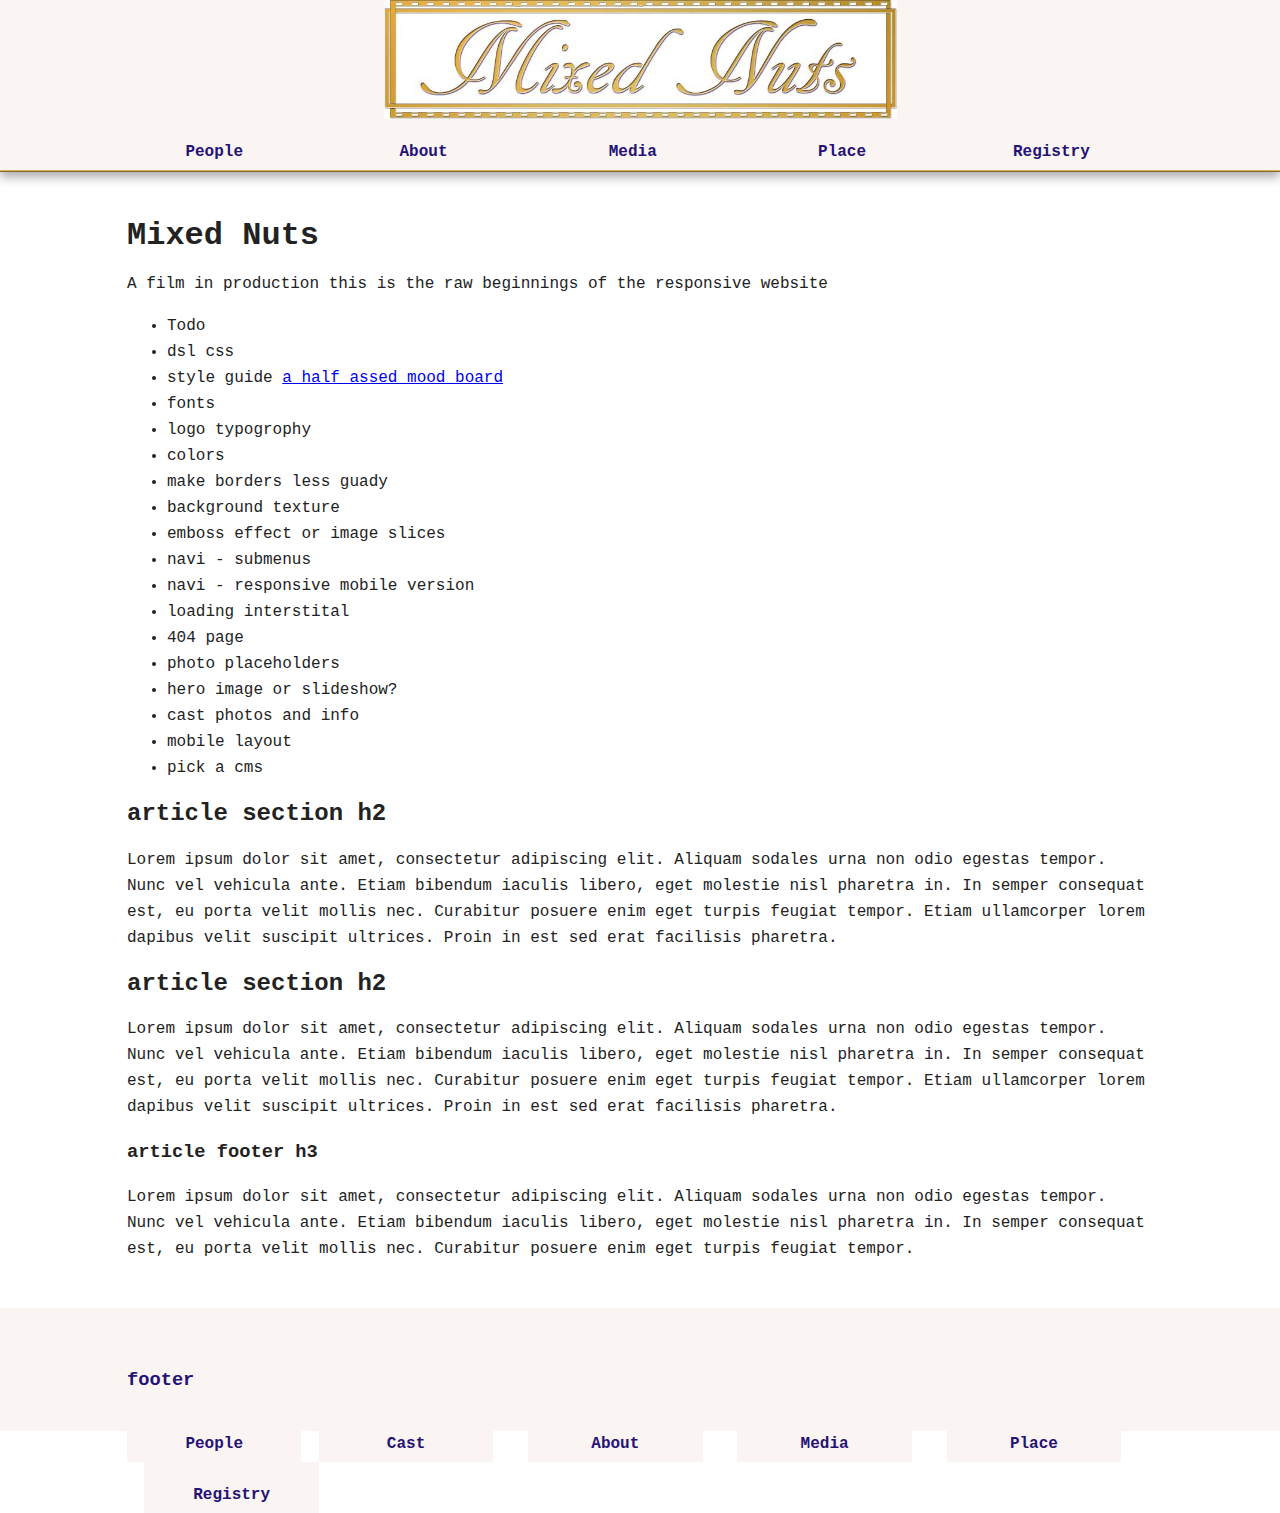
==== index.html @ ff3d3263 "init commit" ====
<!doctype html>
<!--[if lt IE 7]>      <html class="no-js lt-ie9 lt-ie8 lt-ie7" lang=""> <![endif]-->
<!--[if IE 7]>         <html class="no-js lt-ie9 lt-ie8" lang=""> <![endif]-->
<!--[if IE 8]>         <html class="no-js lt-ie9" lang=""> <![endif]-->
<!--[if gt IE 8]><!--> <html class="no-js" lang=""> <!--<![endif]-->
    <head>
        <meta charset="utf-8">
        <meta http-equiv="X-UA-Compatible" content="IE=edge,chrome=1">
        <title></title>
        <meta name="description" content="">
        <meta name="viewport" content="width=device-width, initial-scale=1">
        <link rel="apple-touch-icon" href="apple-touch-icon.png">

        <link rel="stylesheet" href="css/normalize.min.css">
        <link rel="stylesheet" href="css/main.css">

        <script src="js/vendor/modernizr-2.8.3-respond-1.4.2.min.js"></script>
    </head>
    <body>

        <div class="header-container">
            <header class="wrapper clearfix">
                <div id="logo"><a href="/"><img src="logo.jpg"/></a></div>
                <!-- <h1 class="title">h1.title</h1> -->
                <nav>
                    <ul>
                        <li><a href="#">People</a></li>
                        <li><a href="#">About</a></li>
                        <li><a href="#">Media</a></li>
                        <li><a href="#">Place</a></li>
                        <li><a href="#">Registry</a></li>
                    </ul>
                </nav>
            </header>
        </div>

        <div class="main-container">
            <div class="main wrapper clearfix">

                <article>
                    <header>
                        <h1>Mixed Nuts</h1>
                        <p>A film in production this is the raw beginnings of the responsive website</p>
                        <ul>
                            <li>Todo</li>
                            <li>dsl css</li>
                            <li>style guide <a href="2017-02-02-mockup-mixed-nuts-promotional-site-LOW-RES - Copy.png">a half assed mood board</a></li>
                            <li>fonts</li>
                            <li>logo typogrophy</li>
                            <li>colors</li>
                            <li>make borders less guady</li>
                            <li>background texture</li>
                            <li> emboss effect or image slices</li>
                            <li>navi - submenus</li>
                            <li>navi - responsive mobile version</li>
                            <li>loading interstital</li>
                            <li>404 page</li>
                            <li>photo placeholders</li>
                            <li>hero image or slideshow?</li>
                            <li>cast photos and info</li>
                            <li>mobile layout</li>
                            <li>pick a cms</li>
                        </ul>
                    </header>
                    <section>
                        <h2>article section h2</h2>
                        <p>Lorem ipsum dolor sit amet, consectetur adipiscing elit. Aliquam sodales urna non odio egestas tempor. Nunc vel vehicula ante. Etiam bibendum iaculis libero, eget molestie nisl pharetra in. In semper consequat est, eu porta velit mollis nec. Curabitur posuere enim eget turpis feugiat tempor. Etiam ullamcorper lorem dapibus velit suscipit ultrices. Proin in est sed erat facilisis pharetra.</p>
                    </section>
                    <section>
                        <h2>article section h2</h2>
                        <p>Lorem ipsum dolor sit amet, consectetur adipiscing elit. Aliquam sodales urna non odio egestas tempor. Nunc vel vehicula ante. Etiam bibendum iaculis libero, eget molestie nisl pharetra in. In semper consequat est, eu porta velit mollis nec. Curabitur posuere enim eget turpis feugiat tempor. Etiam ullamcorper lorem dapibus velit suscipit ultrices. Proin in est sed erat facilisis pharetra.</p>
                    </section>
                    <footer>
                        <h3>article footer h3</h3>
                        <p>Lorem ipsum dolor sit amet, consectetur adipiscing elit. Aliquam sodales urna non odio egestas tempor. Nunc vel vehicula ante. Etiam bibendum iaculis libero, eget molestie nisl pharetra in. In semper consequat est, eu porta velit mollis nec. Curabitur posuere enim eget turpis feugiat tempor.</p>
                    </footer>
                </article>

<!--                 <aside>
                    <h3>aside</h3>
                    <p>Lorem ipsum dolor sit amet, consectetur adipiscing elit. Aliquam sodales urna non odio egestas tempor. Nunc vel vehicula ante. Etiam bibendum iaculis libero, eget molestie nisl pharetra in. In semper consequat est, eu porta velit mollis nec. Curabitur posuere enim eget turpis feugiat tempor. Etiam ullamcorper lorem dapibus velit suscipit ultrices.</p>
                </aside> -->

            </div> <!-- #main -->
        </div> <!-- #main-container -->

        <div class="footer-container">
            <footer class="wrapper">
                <h3>footer</h3>
                <nav>
                    <ul>
                        <li><a href="#">People</a><a href="#">Cast</a></li>
                        <li><a href="#">About</a></li>
                        <li><a href="#">Media</a></li>
                        <li><a href="#">Place</a></li>
                        <li><a href="#">Registry</a></li>
                    </ul>
                </nav>
            </footer>
        </div>

        <!-- <script src="//ajax.googleapis.com/ajax/libs/jquery/1.11.2/jquery.min.js"></script> -->
        <script>window.jQuery || document.write('<script src="js/vendor/jquery-1.11.2.min.js"><\/script>')</script>

        <script src="js/main.js"></script>
    </body>
</html>
---- css/main.css ----
/*! HTML5 Boilerplate v5.0 | MIT License | http://h5bp.com/ */

/* =====branding====== */
/*colors*/
/* 
primary 
secondary -  #241276
tertiary
white - #
accent - goldish #dbaf54

links
hover
visited #9780ff

fonts
body - courier
nav - courier
headings
decorative
 */


html {
    color: #222;
    font-size: 1em;
    line-height: 1.4;
}

::-moz-selection {
    background: #b3d4fc;
    text-shadow: none;
}

::selection {
    background: #b3d4fc;
    text-shadow: none;
}

hr {
    display: block;
    height: 1px;
    border: 0;
    border-top: 1px solid #ccc;
    margin: 1em 0;
    padding: 0;
}

audio,
canvas,
iframe,
img,
svg,
video {
    vertical-align: middle;
}

fieldset {
    border: 0;
    margin: 0;
    padding: 0;
}

textarea {
    resize: vertical;
}

.browserupgrade {
    margin: 0.2em 0;
    background: #ccc;
    color: #000;
    padding: 0.2em 0;
}


/* ===== Initializr Styles ==================================================
   Author: Jonathan Verrecchia - verekia.com/initializr/responsive-template
   ========================================================================== */

body {
    font: 16px/26px Helvetica, Helvetica Neue, Arial;
}
body { font-family: courier; }
#logo { text-align: center; }
#logo img { width:50%; }
.wrapper {
    width: 90%;
    margin: 0 5%;
}

/* ===================
    ALL: Orange Theme
   =================== */

.header-container {
    border-bottom: 2px ridge #dbaf54;
}

.footer-container,
.main aside {
    border-top: 20px solid #faf4f3;
}

.header-container,
.footer-container,
.main aside {
    background: #faf4f3;
}

.title {
    color: #241276;
}

/* ==============
    MOBILE: Menu
   ============== */

nav ul {
    margin: 0;
    padding: 0;
    list-style-type: none;
}

nav a {
    display: block;
    margin-bottom: 10px;
    padding: 15px 0;

    text-align: center;
    text-decoration: none;
    font-weight: bold;

    color: #241276;
    background: #faf4f3;
}

nav a:hover,
nav a:visited {
    color: #9780ff;
}

nav a:hover {
    text-decoration: underline;
}

/* ==============
    MOBILE: Main
   ============== */

.main {
    padding: 30px 0;
}

.main article h1 {
    font-size: 2em;
}

.main aside {
    color: #241276;
    padding: 0px 5% 10px;
}

.footer-container footer {
    color: #241276;
    padding: 20px 0;
}

/* ===============
    ALL: IE Fixes
   =============== */

.ie7 .title {
    padding-top: 20px;
}

/* ==========================================================================
   Author's custom styles
   ========================================================================== */















/* ==========================================================================
   Media Queries
   ========================================================================== */

@media only screen and (min-width: 480px) {

/* ====================
    INTERMEDIATE: Menu
   ==================== */

    nav a {
        float: left;
        width: 13%;
        margin: 0 1.7%;
        padding: 20px 2% 5px 2%;
        margin-bottom: 0;
    }

    nav li:first-child a {
        margin-left: 0;
    }

    nav li:last-child a {
        margin-right: 0;
    }

/* ========================
    INTERMEDIATE: IE Fixes
   ======================== */

    nav ul li {
        display: inline;
    }

    .oldie nav a {
        margin: 0 0.7%;
    }
}

@media only screen and (min-width: 768px) {

/* ====================
    WIDE: CSS3 Effects
   ==================== */

    .header-container,
    .main aside {
        -webkit-box-shadow: 0 5px 10px #aaa;
           -moz-box-shadow: 0 5px 10px #aaa;
                box-shadow: 0 5px 10px #aaa;
    }

/* ============
    WIDE: Menu
   ============ */

    .title {
        float: left;
    }

    nav {
        text-align: center;
    }

/* ============
    WIDE: Main
   ============ */

    .main article {

    }

    .main aside {
        float: right;
        width: 28%;
    }
}

@media only screen and (min-width: 1140px) {

/* ===============
    Maximal Width
   =============== */

    .wrapper {
        width: 1026px; /* 1140px - 10% for margins */
        margin: 0 auto;
    }
}

/* ==========================================================================
   Helper classes
   ========================================================================== */

.hidden {
    display: none !important;
    visibility: hidden;
}

.visuallyhidden {
    border: 0;
    clip: rect(0 0 0 0);
    height: 1px;
    margin: -1px;
    overflow: hidden;
    padding: 0;
    position: absolute;
    width: 1px;
}

.visuallyhidden.focusable:active,
.visuallyhidden.focusable:focus {
    clip: auto;
    height: auto;
    margin: 0;
    overflow: visible;
    position: static;
    width: auto;
}

.invisible {
    visibility: hidden;
}

.clearfix:before,
.clearfix:after {
    content: " ";
    display: table;
}

.clearfix:after {
    clear: both;
}

.clearfix {
    *zoom: 1;
}

/* ==========================================================================
   Print styles
   ========================================================================== */

@media print {
    *,
    *:before,
    *:after {
        background: transparent !important;
        color: #000 !important;
        box-shadow: none !important;
        text-shadow: none !important;
    }

    a,
    a:visited {
        text-decoration: underline;
    }

    a[href]:after {
        content: " (" attr(href) ")";
    }

    abbr[title]:after {
        content: " (" attr(title) ")";
    }

    a[href^="#"]:after,
    a[href^="javascript:"]:after {
        content: "";
    }

    pre,
    blockquote {
        border: 1px solid #999;
        page-break-inside: avoid;
    }

    thead {
        display: table-header-group;
    }

    tr,
    img {
        page-break-inside: avoid;
    }

    img {
        max-width: 100% !important;
    }

    p,
    h2,
    h3 {
        orphans: 3;
        widows: 3;
    }

    h2,
    h3 {
        page-break-after: avoid;
    }
}
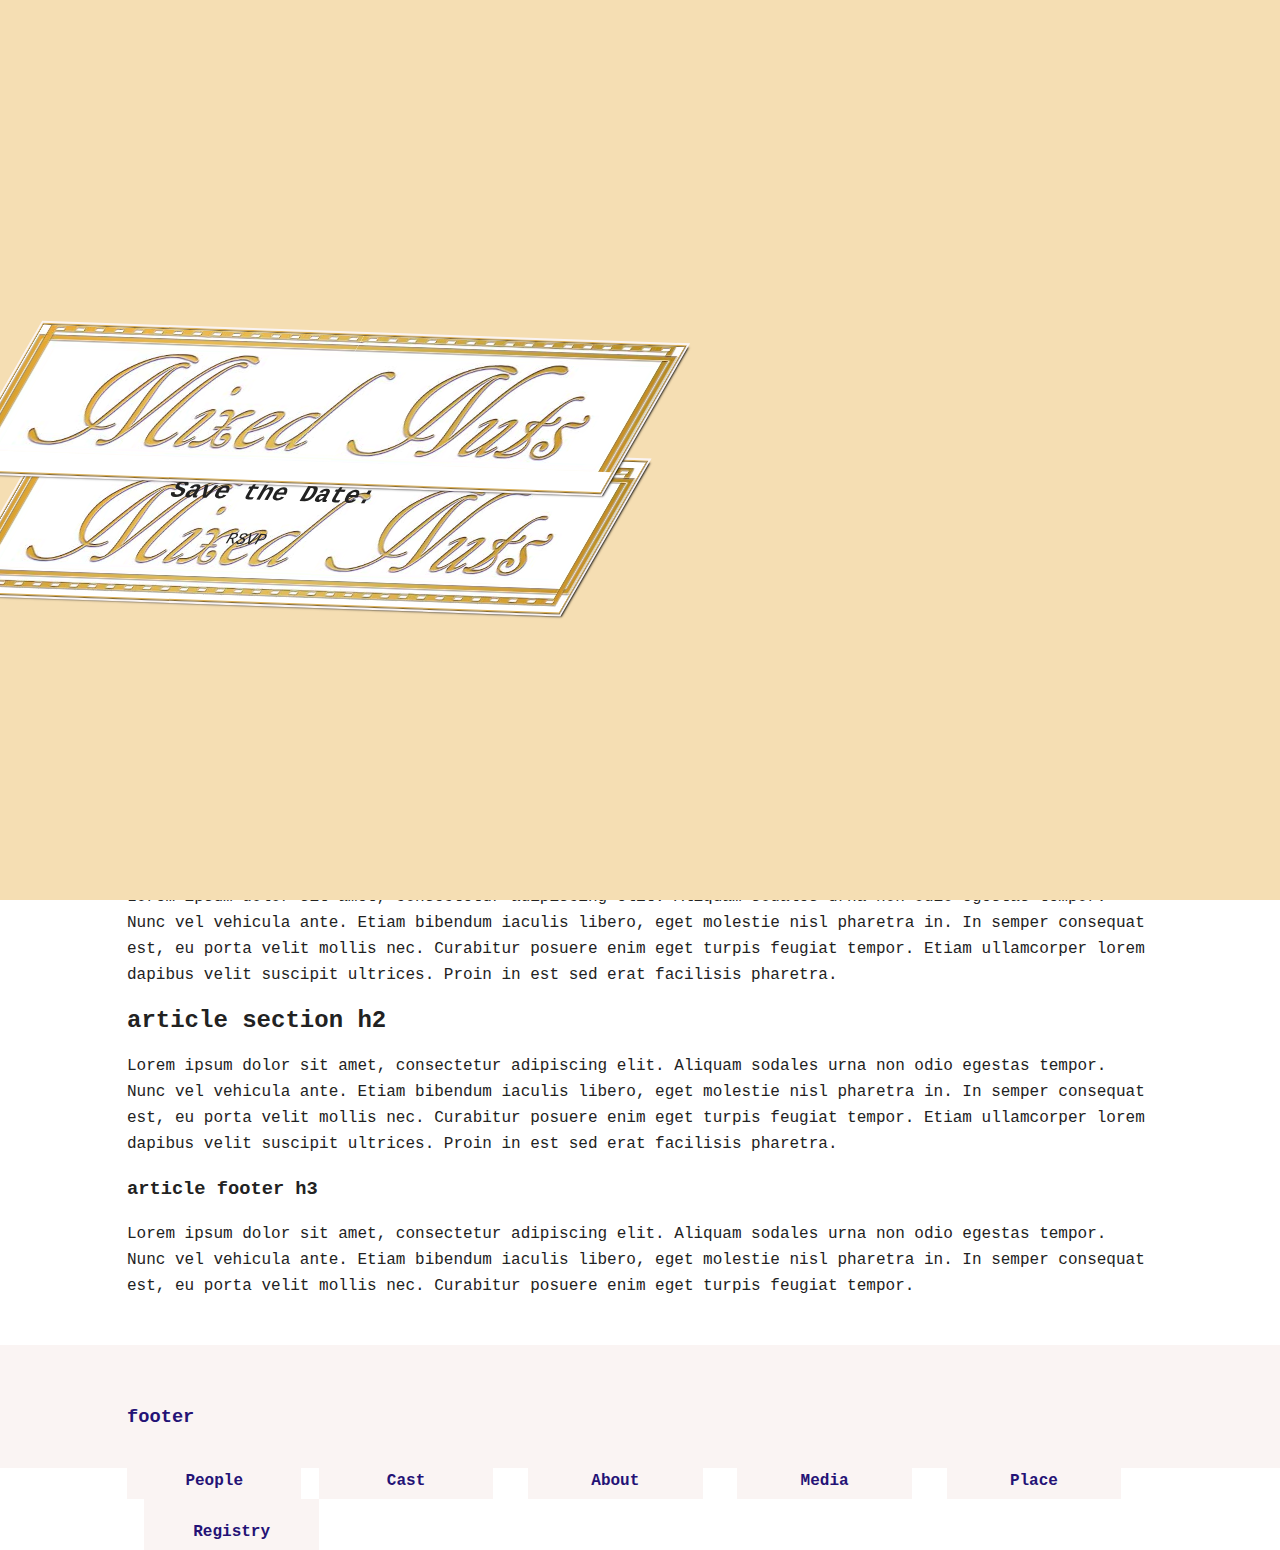
==== commit aa4da65a: "added a loading screen experiment" ====
--- a/index.html
+++ b/index.html
@@ -17,7 +17,18 @@
         <script src="js/vendor/modernizr-2.8.3-respond-1.4.2.min.js"></script>
     </head>
     <body>
-
+<div id="loading">
+               <header class="card">
+                <div class="logo"><a href="#"><img src="logo.jpg"/></a></div>
+                </header>
+                
+                <header class="split-card">
+                    <div class="split-card left"></div>
+                    <div class="split-card right"></div>
+                    <h2>Save the Date:</h2>
+                    <h3">RSVP</h3>
+                </header>
+</div>
         <div class="header-container">
             <header class="wrapper clearfix">
                 <div id="logo"><a href="/"><img src="logo.jpg"/></a></div>
--- a/css/main.css
+++ b/css/main.css
@@ -1,50 +1,136 @@
 /*! HTML5 Boilerplate v5.0 | MIT License | http://h5bp.com/ */
-
 /* =====branding====== */
 /*colors*/
-/* 
-primary 
-secondary -  #241276
-tertiary
-white - #
-accent - goldish #dbaf54
-
-links
-hover
-visited #9780ff
-
-fonts
-body - courier
-nav - courier
-headings
-decorative
- */
-
+/*golden-orange #fe9604*/
+/*purple #6900d3*/
+/*#241276*/
+/*goldish for ridged borders #dbaf54*/
+/*@see background-color #faf4f3*/
+/*#faf4f3*/
+/*black*/
+/* =====links===== */
+/*blue #241276*/
+/*light purple #9780ff*/
+/*light purple #9780ff*/
+/* text colors */
+/*#9780ff*/
+/*#6900d3*/
+/*=====fonts=====*/
+/*courier*/
+/*courier*/
+/*cursive*/
+/*cursive*/
+/* =====Images===== */
+/*../logo.jpg*/
+/*texture.png*/
+/*structure div#loading header.card div.logo>a>img*/
+#loading {
+  background: wheat;
+  z-index: 100;
+  /*TODO change to absolute after techniques to remove scrollbars are height and width are base on total page height and not just viewport*/
+  position: fixed;
+  width: 100%;
+  height: 100%;
+  text-align: center;
+  margin: 0 auto; }
+
+.split-card {
+  display: block;
+  width: 100%;
+  max-height: 145px;
+  background: center 6% no-repeat white none;
+  text-align: center;
+  position: relative;
+  margin: 0px;
+  max-width: 600px;
+  background-size: 200%;
+  background-image: url("../logo.jpg");
+  min-width: 50%;
+  min-height: 125px;
+  left: 0%; }
+
+header.split-card {
+  background-image: none;
+  border-top-width: 2px;
+  padding-top: 0px;
+  top: 20%; }
+
+.split-card .left {
+  background-position-x: 0;
+  width: 50%;
+  /* display: inline; */
+  position: fixed;
+  margin-right: 69px; }
+
+.split-card .right {
+  background-position-x: 100%;
+  width: 50%;
+  margin-left: 50%;
+  position: relative; }
+
+.card {
+  display: block;
+  width: 100%;
+  height: 145px;
+  background: center center no-repeat white url("../logo.jpg");
+  text-align: center;
+  background-size: contain;
+  position: relative;
+  top: 50%;
+  /* left: 0; */
+  margin: 0px;
+  max-width: 600px; }
+
+.card img {
+  width: 50%; }
+
+.card .logo {
+  display: none; }
+
+.logo {
+  background: center center no-repeat white url(../logo.jpg); }
+
+.card h2 {
+  position: fixed;
+  bottom: 20%;
+  left: 30%;
+  font-family: "AR Decode";
+  font-size: 51px;
+  color: #926e19; }
+
+.card h3 {
+  position: fixed;
+  bottom: 9%;
+  left: 36%;
+  font-family: "AR Decode";
+  font-size: 51px;
+  color: #926e19; }
 
 html {
-    color: #222;
-    font-size: 1em;
-    line-height: 1.4;
-}
+  color: #222;
+  font-size: 1em;
+  line-height: 1.4; }
 
 ::-moz-selection {
-    background: #b3d4fc;
-    text-shadow: none;
-}
+  background: #b3d4fc;
+  text-shadow: none; }
 
 ::selection {
-    background: #b3d4fc;
-    text-shadow: none;
-}
+  background: #b3d4fc;
+  text-shadow: none; }
+
+::selection {
+  background: #9780ff;
+  /* text-shadow: 1px 1px 1px #ffffff; */
+  /*color: #6900d3;*/ }
 
 hr {
-    display: block;
-    height: 1px;
-    border: 0;
-    border-top: 1px solid #ccc;
-    margin: 1em 0;
-    padding: 0;
-}
+  display: block;
+  height: 1px;
+  border: 0;
+  border-top: 1px solid #ccc;
+  margin: 1em 0;
+  padding: 0; }
 
 audio,
 canvas,
@@ -52,343 +138,269 @@
 img,
 svg,
 video {
-    vertical-align: middle;
-}
+  vertical-align: middle; }
 
 fieldset {
-    border: 0;
-    margin: 0;
-    padding: 0;
-}
+  border: 0;
+  margin: 0;
+  padding: 0; }
 
 textarea {
-    resize: vertical;
-}
+  resize: vertical; }
 
 .browserupgrade {
-    margin: 0.2em 0;
-    background: #ccc;
-    color: #000;
-    padding: 0.2em 0;
-}
-
+  margin: 0.2em 0;
+  background: #ccc;
+  color: #000;
+  padding: 0.2em 0; }
 
 /* ===== Initializr Styles ==================================================
    Author: Jonathan Verrecchia - verekia.com/initializr/responsive-template
    ========================================================================== */
-
 body {
-    font: 16px/26px Helvetica, Helvetica Neue, Arial;
-}
-body { font-family: courier; }
-#logo { text-align: center; }
-#logo img { width:50%; }
+  font: 16px/26px Helvetica, Helvetica Neue, Arial; }
+
+body {
+  font-family: courier; }
+
+#logo {
+  text-align: center; }
+
+#logo img {
+  width: 50%; }
+
 .wrapper {
-    width: 90%;
-    margin: 0 5%;
-}
+  width: 90%;
+  margin: 0 5%; }
+
+header {
+  border: 2px ridge #dbaf54;
+  background: #faf4f3;
+  outline: 2px solid #faf4f3;
+  box-shadow: 3px 2px 2px #000;
+  margin-top: 5px;
+  transform: skew(-30deg, 2deg);
+  padding-top: 5px; }
 
 /* ===================
-    ALL: Orange Theme
+	ALL: Orange Theme
    =================== */
-
 .header-container {
-    border-bottom: 2px ridge #dbaf54;
-}
+  box-shadow: 1px -3px 17px black; }
 
 .footer-container,
 .main aside {
-    border-top: 20px solid #faf4f3;
-}
+  border-top: 20px solid #faf4f3; }
 
 .header-container,
 .footer-container,
 .main aside {
-    background: #faf4f3;
-}
+  background: #faf4f3; }
 
 .title {
-    color: #241276;
-}
+  color: #241276; }
 
 /* ==============
-    MOBILE: Menu
+	MOBILE: Menu
    ============== */
-
 nav ul {
-    margin: 0;
-    padding: 0;
-    list-style-type: none;
-}
+  margin: 0;
+  padding: 0;
+  list-style-type: none; }
 
 nav a {
-    display: block;
-    margin-bottom: 10px;
-    padding: 15px 0;
-
-    text-align: center;
-    text-decoration: none;
-    font-weight: bold;
-
-    color: #241276;
-    background: #faf4f3;
-}
+  display: block;
+  margin-bottom: 10px;
+  padding: 15px 0;
+  text-align: center;
+  text-decoration: none;
+  font-weight: bold;
+  color: #241276;
+  background: #faf4f3; }
 
 nav a:hover,
 nav a:visited {
-    color: #9780ff;
-}
+  color: #9780ff; }
 
 nav a:hover {
-    text-decoration: underline;
-}
+  text-decoration: underline; }
 
 /* ==============
-    MOBILE: Main
+	MOBILE: Main
    ============== */
-
 .main {
-    padding: 30px 0;
-}
+  padding: 30px 0; }
 
 .main article h1 {
-    font-size: 2em;
-}
+  font-size: 2em; }
 
 .main aside {
-    color: #241276;
-    padding: 0px 5% 10px;
-}
+  color: #241276;
+  padding: 0px 5% 10px; }
 
 .footer-container footer {
-    color: #241276;
-    padding: 20px 0;
-}
+  color: #241276;
+  padding: 20px 0; }
 
 /* ===============
-    ALL: IE Fixes
+	ALL: IE Fixes
    =============== */
-
 .ie7 .title {
-    padding-top: 20px;
-}
+  padding-top: 20px; }
 
 /* ==========================================================================
    Author's custom styles
    ========================================================================== */
-
-
-
-
-
-
-
-
-
-
-
-
-
-
-
 /* ==========================================================================
    Media Queries
    ========================================================================== */
-
 @media only screen and (min-width: 480px) {
-
-/* ====================
-    INTERMEDIATE: Menu
-   ==================== */
-
-    nav a {
-        float: left;
-        width: 13%;
-        margin: 0 1.7%;
-        padding: 20px 2% 5px 2%;
-        margin-bottom: 0;
-    }
-
-    nav li:first-child a {
-        margin-left: 0;
-    }
-
-    nav li:last-child a {
-        margin-right: 0;
-    }
-
-/* ========================
-    INTERMEDIATE: IE Fixes
-   ======================== */
-
-    nav ul li {
-        display: inline;
-    }
-
-    .oldie nav a {
-        margin: 0 0.7%;
-    }
-}
-
+  /* ====================
+  	INTERMEDIATE: Menu
+     ==================== */
+  nav a {
+    float: left;
+    width: 13%;
+    margin: 0 1.7%;
+    padding: 20px 2% 5px 2%;
+    margin-bottom: 0; }
+
+  nav li:first-child a {
+    margin-left: 0; }
+
+  nav li:last-child a {
+    margin-right: 0; }
+
+  /* ========================
+  	INTERMEDIATE: IE Fixes
+     ======================== */
+  nav ul li {
+    display: inline; }
+
+  .oldie nav a {
+    margin: 0 0.7%; } }
 @media only screen and (min-width: 768px) {
-
-/* ====================
-    WIDE: CSS3 Effects
-   ==================== */
-
-    .header-container,
-    .main aside {
-        -webkit-box-shadow: 0 5px 10px #aaa;
-           -moz-box-shadow: 0 5px 10px #aaa;
-                box-shadow: 0 5px 10px #aaa;
-    }
-
-/* ============
-    WIDE: Menu
-   ============ */
-
-    .title {
-        float: left;
-    }
-
-    nav {
-        text-align: center;
-    }
-
-/* ============
-    WIDE: Main
-   ============ */
-
-    .main article {
-
-    }
-
-    .main aside {
-        float: right;
-        width: 28%;
-    }
-}
-
+  /* ====================
+  	WIDE: CSS3 Effects
+     ==================== */
+  .header-container,
+  .main aside {
+    -webkit-box-shadow: 0 5px 10px #aaa;
+    -moz-box-shadow: 0 5px 10px #aaa;
+    box-shadow: 0 5px 10px #aaa; }
+
+  /* ============
+  	WIDE: Menu
+     ============ */
+  .title {
+    float: left; }
+
+  nav {
+    text-align: center; }
+
+  /* ============
+  	WIDE: Main
+     ============ */
+  .main aside {
+    float: right;
+    width: 28%; } }
 @media only screen and (min-width: 1140px) {
-
-/* ===============
-    Maximal Width
-   =============== */
-
-    .wrapper {
-        width: 1026px; /* 1140px - 10% for margins */
-        margin: 0 auto;
-    }
-}
-
+  /* ===============
+  	Maximal Width
+     =============== */
+  .wrapper {
+    width: 1026px;
+    /* 1140px - 10% for margins */
+    margin: 0 auto; } }
 /* ==========================================================================
    Helper classes
    ========================================================================== */
-
 .hidden {
-    display: none !important;
-    visibility: hidden;
-}
+  display: none !important;
+  visibility: hidden; }
 
 .visuallyhidden {
-    border: 0;
-    clip: rect(0 0 0 0);
-    height: 1px;
-    margin: -1px;
-    overflow: hidden;
-    padding: 0;
-    position: absolute;
-    width: 1px;
-}
+  border: 0;
+  clip: rect(0 0 0 0);
+  height: 1px;
+  margin: -1px;
+  overflow: hidden;
+  padding: 0;
+  position: absolute;
+  width: 1px; }
 
 .visuallyhidden.focusable:active,
 .visuallyhidden.focusable:focus {
-    clip: auto;
-    height: auto;
-    margin: 0;
-    overflow: visible;
-    position: static;
-    width: auto;
-}
+  clip: auto;
+  height: auto;
+  margin: 0;
+  overflow: visible;
+  position: static;
+  width: auto; }
 
 .invisible {
-    visibility: hidden;
-}
+  visibility: hidden; }
 
 .clearfix:before,
 .clearfix:after {
-    content: " ";
-    display: table;
-}
+  content: " ";
+  display: table; }
 
 .clearfix:after {
-    clear: both;
-}
+  clear: both; }
 
 .clearfix {
-    *zoom: 1;
-}
+  *zoom: 1; }
 
 /* ==========================================================================
    Print styles
    ========================================================================== */
-
 @media print {
-    *,
-    *:before,
-    *:after {
-        background: transparent !important;
-        color: #000 !important;
-        box-shadow: none !important;
-        text-shadow: none !important;
-    }
-
-    a,
-    a:visited {
-        text-decoration: underline;
-    }
-
-    a[href]:after {
-        content: " (" attr(href) ")";
-    }
-
-    abbr[title]:after {
-        content: " (" attr(title) ")";
-    }
-
-    a[href^="#"]:after,
-    a[href^="javascript:"]:after {
-        content: "";
-    }
-
-    pre,
-    blockquote {
-        border: 1px solid #999;
-        page-break-inside: avoid;
-    }
-
-    thead {
-        display: table-header-group;
-    }
-
-    tr,
-    img {
-        page-break-inside: avoid;
-    }
-
-    img {
-        max-width: 100% !important;
-    }
-
-    p,
-    h2,
-    h3 {
-        orphans: 3;
-        widows: 3;
-    }
-
-    h2,
-    h3 {
-        page-break-after: avoid;
-    }
-}+  *,
+  *:before,
+  *:after {
+    background: transparent !important;
+    color: #000 !important;
+    box-shadow: none !important;
+    text-shadow: none !important; }
+
+  a,
+  a:visited {
+    text-decoration: underline; }
+
+  a[href]:after {
+    content: " (" attr(href) ")"; }
+
+  abbr[title]:after {
+    content: " (" attr(title) ")"; }
+
+  a[href^="#"]:after,
+  a[href^="javascript:"]:after {
+    content: ""; }
+
+  pre,
+  blockquote {
+    border: 1px solid #999;
+    page-break-inside: avoid; }
+
+  thead {
+    display: table-header-group; }
+
+  tr,
+  img {
+    page-break-inside: avoid; }
+
+  img {
+    max-width: 100% !important; }
+
+  p,
+  h2,
+  h3 {
+    orphans: 3;
+    widows: 3; }
+
+  h2,
+  h3 {
+    page-break-after: avoid; } }
+
+/*# sourceMappingURL=main.css.map */
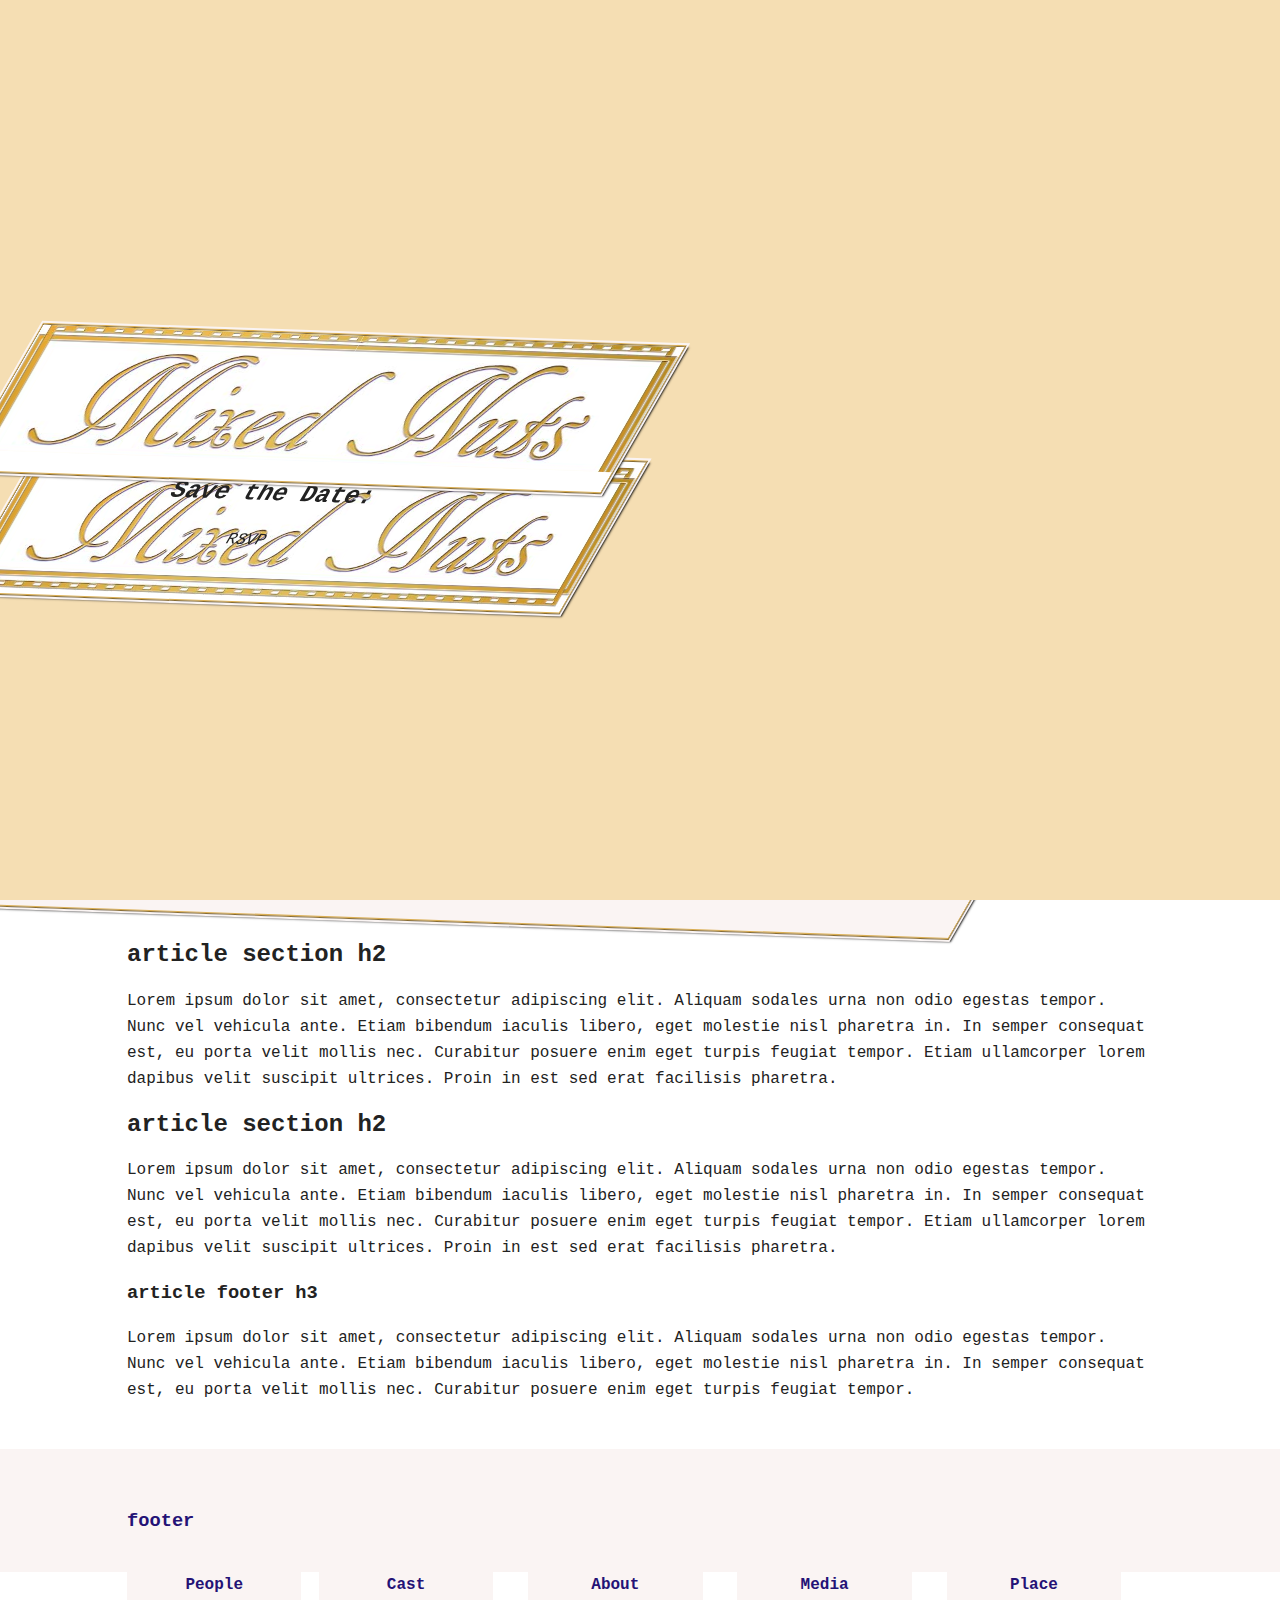
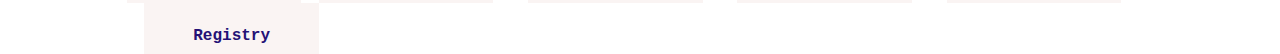
==== commit e78d34c7: "updated internal TODO" ====
--- a/index.html
+++ b/index.html
@@ -31,7 +31,7 @@
 </div>
         <div class="header-container">
             <header class="wrapper clearfix">
-                <div id="logo"><a href="/"><img src="logo.jpg"/></a></div>
+                <div id="logo"><a href="#"><img src="logo.jpg"/></a></div>
                 <!-- <h1 class="title">h1.title</h1> -->
                 <nav>
                     <ul>
@@ -54,16 +54,20 @@
                         <p>A film in production this is the raw beginnings of the responsive website</p>
                         <ul>
                             <li>Todo</li>
-                            <li>dsl css</li>
+                            <li><s>dsl css</s></li>
                             <li>style guide <a href="2017-02-02-mockup-mixed-nuts-promotional-site-LOW-RES - Copy.png">a half assed mood board</a></li>
                             <li>fonts</li>
-                            <li>logo typogrophy</li>
+                            <li>logo typography phase 1</li>
+                            <li>facebook graph tags and preview image</li>
                             <li>colors</li>
                             <li>make borders less guady</li>
                             <li>background texture</li>
+                            <li>parallax scrolling</li>
                             <li> emboss effect or image slices</li>
+                            <li>navi - logo link to relative home</li>
                             <li>navi - submenus</li>
                             <li>navi - responsive mobile version</li>
+                            <li>navi - design white fringe so gold border is not the end of an area</li>
                             <li>loading interstital</li>
                             <li>404 page</li>
                             <li>photo placeholders</li>
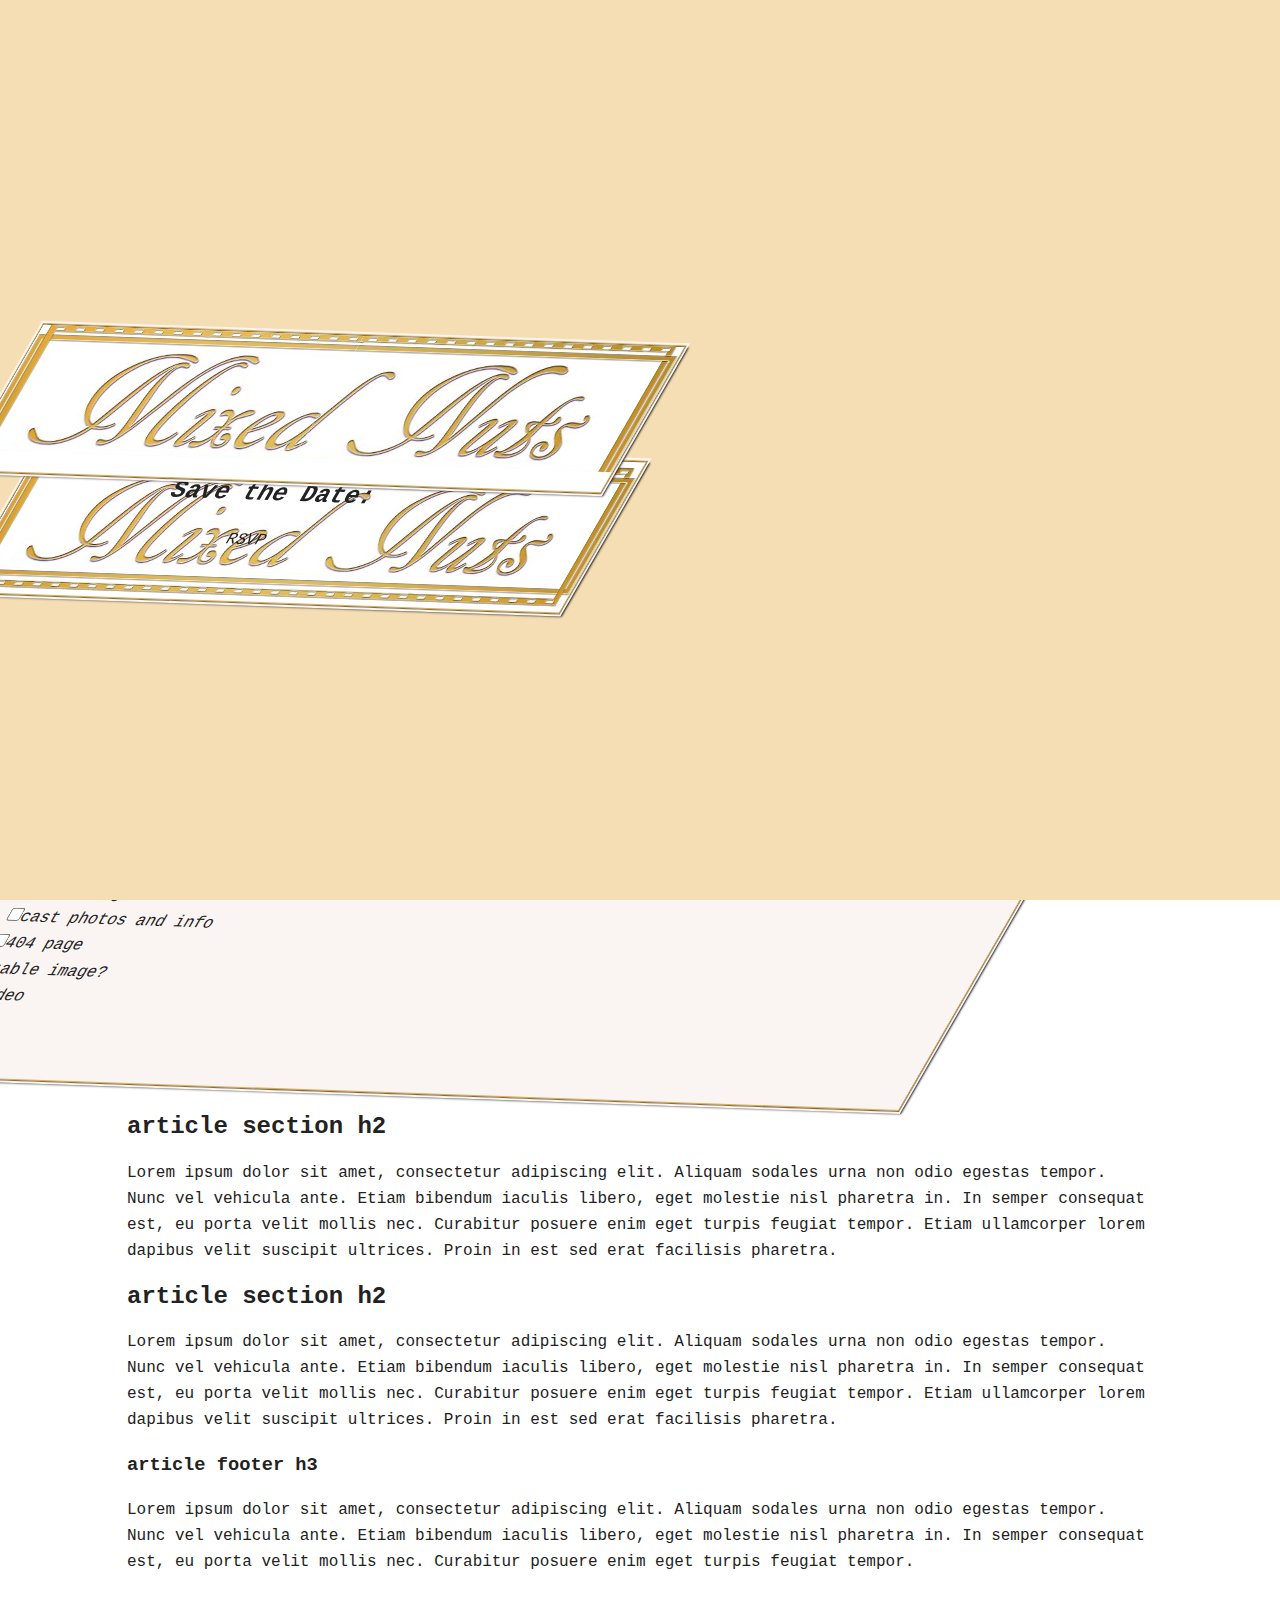
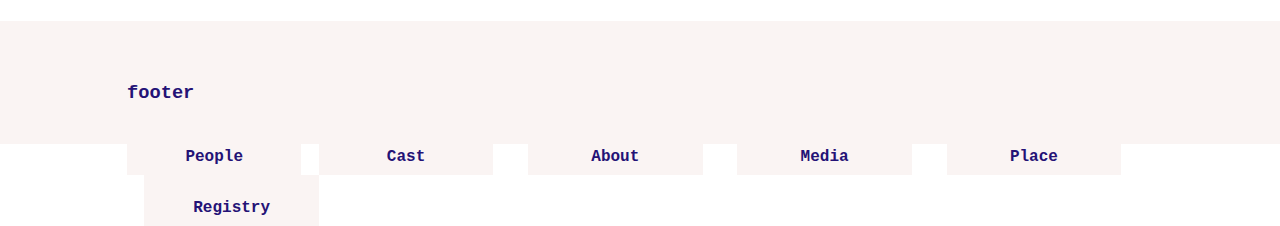
==== commit 958ac113: "added _TODO.scss to use #todo as checklist, updated TODO" ====
--- a/index.html
+++ b/index.html
@@ -52,30 +52,42 @@
                     <header>
                         <h1>Mixed Nuts</h1>
                         <p>A film in production this is the raw beginnings of the responsive website</p>
-                        <ul>
-                            <li>Todo</li>
-                            <li><s>dsl css</s></li>
-                            <li>style guide <a href="2017-02-02-mockup-mixed-nuts-promotional-site-LOW-RES - Copy.png">a half assed mood board</a></li>
-                            <li>fonts</li>
-                            <li>logo typography phase 1</li>
-                            <li>facebook graph tags and preview image</li>
-                            <li>colors</li>
-                            <li>make borders less guady</li>
-                            <li>background texture</li>
-                            <li>parallax scrolling</li>
-                            <li> emboss effect or image slices</li>
-                            <li>navi - logo link to relative home</li>
-                            <li>navi - submenus</li>
-                            <li>navi - responsive mobile version</li>
-                            <li>navi - design white fringe so gold border is not the end of an area</li>
-                            <li>loading interstital</li>
-                            <li>404 page</li>
-                            <li>photo placeholders</li>
-                            <li>hero image or slideshow?</li>
-                            <li>cast photos and info</li>
-                            <li>mobile layout</li>
-                            <li>pick a cms</li>
-                        </ul>
+                        <div id="TODO" class="paper curl"> 
+                            <ul>
+                                <li>Todo</li>
+                                <li><input type="checkbox" checked><s>dsl css</s></input></li>
+                                <li><input type="checkbox">style guide <a href="2017-02-02-mockup-mixed-nuts-promotional-site-LOW-RES - Copy.png">a half assed mood board</a></input></li>
+                                <li><input type="checkbox">colors</input></li>
+                                <li><input type="checkbox">fonts</input></li>
+                                <li><input type="checkbox">logo typography phase 1</input></li>
+                                <li><input type="checkbox">code parallax scrolling</input></li>
+                                <li><input type="checkbox">design make borders less guady</input></li>
+                                <li><input type="checkbox">design white fringe so gold border is not the end of an area</input></li>
+                                <li><input type="checkbox">design background texture</input></li>
+                                <li><input type="checkbox">design emboss effect or image slices</input></li>
+                                <li><input type="checkbox">code facebook graph tags and preview image</input></li>
+                                <li><input type="checkbox">coding mobile layout</input></li>
+                                <li><input type="checkbox" checked>navi - logo link to relative home</input></li>
+                                <li><input type="checkbox">navi - submenus</input></li>
+                                <li><input type="checkbox">navi - responsive mobile version</input></li>
+                                <li><input type="checkbox">loading interstital</input></li>
+                                <li><input type="checkbox">content photo placeholders</input></li>
+                                <li><input type="checkbox">content hero image or slideshow?</input></li>
+                                <li><input type="checkbox">pick a cms</input></li>
+                            </ul>
+                        </div>
+                        <div id="TODO" class="paper curl">
+                            <ul>
+                                <li>TODO Content</li>
+                                <li><input type="checkbox">hero image</input></li>
+                                <li><input type="checkbox">cast photos and info</input></li>
+                                <li><input type="checkbox">404 page</input></li>
+                                <li><input type="checkbox">table image?</li>
+                                <li><input type="checkbox">video</li>
+                                <li><input type="checkbox"></li>
+                                <li><input type="checkbox"></li>
+                            </ul>
+                        </div>
                     </header>
                     <section>
                         <h2>article section h2</h2>
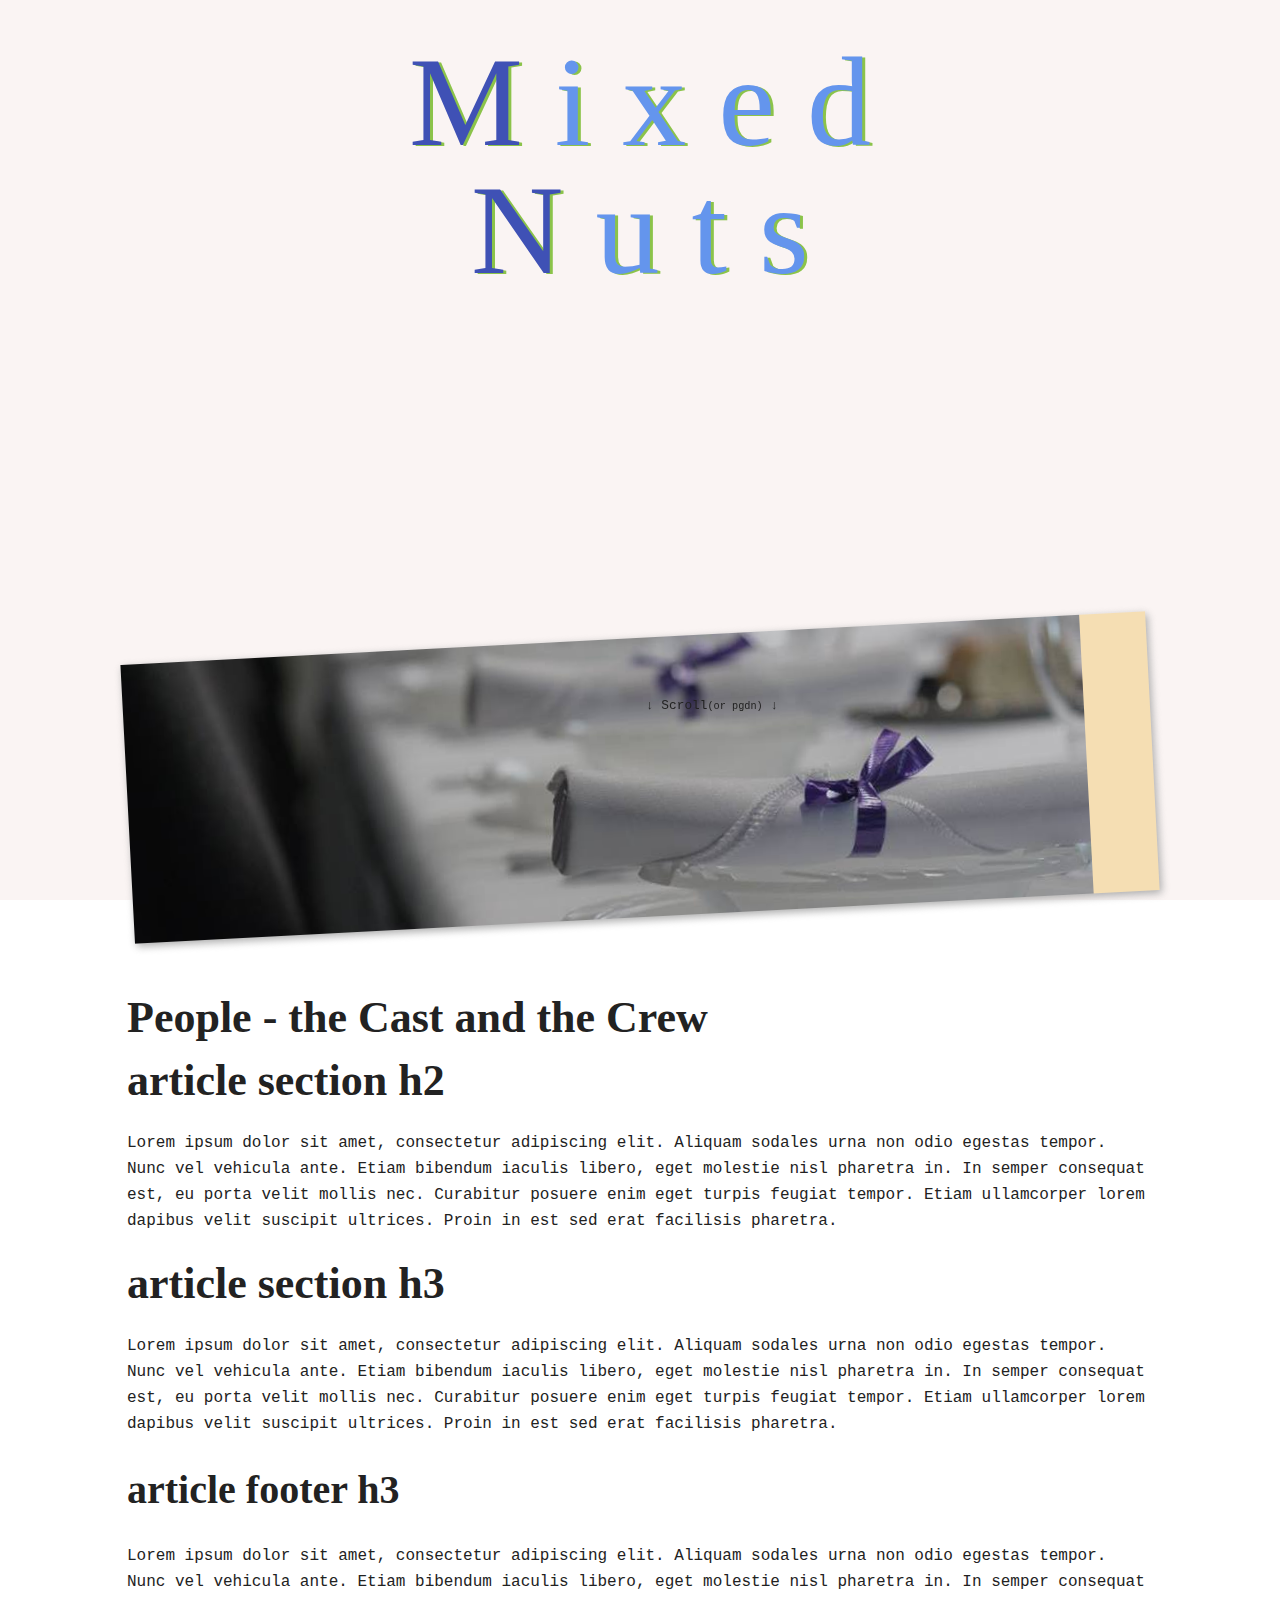
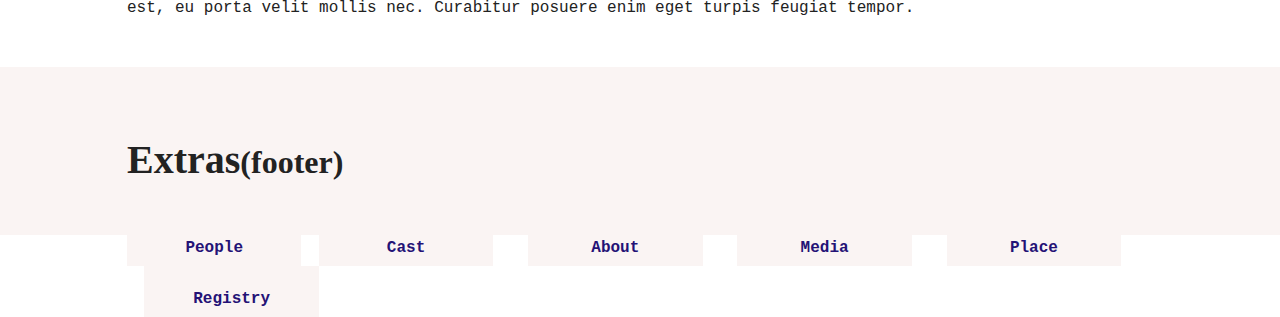
==== commit 4c664923: "Grid Based Header and Logo Text Animation" ====
--- a/index.html
+++ b/index.html
@@ -3,98 +3,181 @@
 <!--[if IE 7]>         <html class="no-js lt-ie9 lt-ie8" lang=""> <![endif]-->
 <!--[if IE 8]>         <html class="no-js lt-ie9" lang=""> <![endif]-->
 <!--[if gt IE 8]><!--> <html class="no-js" lang=""> <!--<![endif]-->
-    <head>
-        <meta charset="utf-8">
-        <meta http-equiv="X-UA-Compatible" content="IE=edge,chrome=1">
-        <title></title>
-        <meta name="description" content="">
-        <meta name="viewport" content="width=device-width, initial-scale=1">
-        <link rel="apple-touch-icon" href="apple-touch-icon.png">
-
-        <link rel="stylesheet" href="css/normalize.min.css">
-        <link rel="stylesheet" href="css/main.css">
-
-        <script src="js/vendor/modernizr-2.8.3-respond-1.4.2.min.js"></script>
-    </head>
-    <body>
-<div id="loading">
-               <header class="card">
-                <div class="logo"><a href="#"><img src="logo.jpg"/></a></div>
-                </header>
-                
-                <header class="split-card">
-                    <div class="split-card left"></div>
-                    <div class="split-card right"></div>
-                    <h2>Save the Date:</h2>
-                    <h3">RSVP</h3>
-                </header>
-</div>
-        <div class="header-container">
-            <header class="wrapper clearfix">
-                <div id="logo"><a href="#"><img src="logo.jpg"/></a></div>
-                <!-- <h1 class="title">h1.title</h1> -->
-                <nav>
-                    <ul>
-                        <li><a href="#">People</a></li>
-                        <li><a href="#">About</a></li>
-                        <li><a href="#">Media</a></li>
-                        <li><a href="#">Place</a></li>
-                        <li><a href="#">Registry</a></li>
-                    </ul>
-                </nav>
-            </header>
-        </div>
-
-        <div class="main-container">
-            <div class="main wrapper clearfix">
-
-                <article>
+<head>
+    <meta charset="utf-8">
+    <meta http-equiv="X-UA-Compatible" content="IE=edge,chrome=1">
+    <title></title>
+    <meta name="description" content="">
+    <meta name="viewport" content="width=device-width, initial-scale=1">
+    <link rel="apple-touch-icon" href="apple-touch-icon.png">
+
+    <link rel="stylesheet" href="css/normalize.min.css">
+    <link rel="stylesheet" href="css/main.css">
+    <link rel="stylesheet" href="css/header.css">
+
+    <script src="js/vendor/modernizr-2.8.3-respond-1.4.2.min.js"></script>
+</head>
+<body>
+    <div id="loading">
+        <header class="card">
+            <div class="logo"><a href="#"><img src="logo.jpg"/></a></div>
+        </header>
+
+        <header class="split-card">
+            <div class="split-card left"></div>
+            <div class="split-card right"></div>
+            <h2>Save the Date:</h2>
+            <h3>RSVP</h3>
+        </header>
+    </div>
+
+    <div id="container" class="header-container">
+        <header class="wrapper clearfix">
+            <!-- <div id="logo"><a href="#"><img src="logo.jpg"/></a></div> -->
+            <!-- <div id="logo-animated-text" class="animated jello ">
+                <p>Mixed <br/> Nuts</p>
+                <span style="color:#3F51B5;">M</span>
+                <span style="color:cornflowerblue;">i</span>
+                <span style="color:cornflowerblue;">x</span>
+                <span style="color:cornflowerblue;">e</span>
+                <span style="color:cornflowerblue;">d</span>
+                <br>
+                <span style="color:#3F51B5;">N</span>
+                <span style="color:cornflowerblue;">u</span>
+                <span style="color:cornflowerblue;">t</span>
+                <span style="color:cornflowerblue;">s</span>
+            </div> -->
+            <!-- <h1 class="title">h1.title</h1> -->
+            <nav>
+                <ul>
+                    <li>
+                        <div id="logo-animated-text" class="animated jello mixednuts">
+                            <!-- <p>Mixed <br/> Nuts</p> -->
+                            <span style="color:#3F51B5;">M</span>
+                            <span style="color:cornflowerblue;">i</span>
+                            <span style="color:cornflowerblue;">x</span>
+                            <span style="color:cornflowerblue;">e</span>
+                            <span style="color:cornflowerblue;">d</span>
+                            <br>
+                            <span style="color:#3F51B5;">N</span>
+                            <span style="color:cornflowerblue;">u</span>
+                            <span style="color:cornflowerblue;">t</span>
+                            <span style="color:cornflowerblue;">s</span>
+                            <span style="color:cornflowerblue; font-size: 0.3em;">v0.2</span>
+                        </div>
+                    </li>
+                    <li><a href="https://www.amazonriverproductions.com">About</a></li>
+                    <li><a href="#media">Media</a></li>
+                    <li><a href="#people">People</a></li>
+                    <li><a href="#place">Place</a></li>
+                    <li><a href="#">Registry</a></li>
+                </ul>
+            </nav>
+            <div id="grid-hero-image">
+                <!-- <img src="logo.jpg"/ alt="Mixed Nuts a film in production"> -->
+                <div id="logo-animated-text" class="animated jello">
+                            <!-- <p>Mixed <br/> Nuts</p> -->
+                            <span style="color:#3F51B5;">M</span>
+                            <span style="color:cornflowerblue;">i</span>
+                            <span style="color:cornflowerblue;">x</span>
+                            <span style="color:cornflowerblue;">e</span>
+                            <span style="color:cornflowerblue;">d</span>
+                            <br>
+                            <span style="color:#3F51B5;">N</span>
+                            <span style="color:cornflowerblue;">u</span>
+                            <span style="color:cornflowerblue;">t</span>
+                            <span style="color:cornflowerblue;">s</span>
+                </div>
+                <button class="trigger"><small style="text-align:center;">&darr; Scroll<small>(or pgdn)</small> &darr;</small></button>
+            </div>
+        </header>
+    </div>
+
+    <div class="main-container">
+        <div class="main wrapper clearfix">
+            <article>
                     <header>
                         <h1>Mixed Nuts</h1>
                         <p>A film in production this is the raw beginnings of the responsive website</p>
-                        <div id="TODO" class="paper curl"> 
-                            <ul>
-                                <li>Todo</li>
-                                <li><input type="checkbox" checked><s>dsl css</s></input></li>
-                                <li><input type="checkbox">style guide <a href="2017-02-02-mockup-mixed-nuts-promotional-site-LOW-RES - Copy.png">a half assed mood board</a></input></li>
-                                <li><input type="checkbox">colors</input></li>
-                                <li><input type="checkbox">fonts</input></li>
-                                <li><input type="checkbox">logo typography phase 1</input></li>
-                                <li><input type="checkbox">code parallax scrolling</input></li>
-                                <li><input type="checkbox">design make borders less guady</input></li>
-                                <li><input type="checkbox">design white fringe so gold border is not the end of an area</input></li>
-                                <li><input type="checkbox">design background texture</input></li>
-                                <li><input type="checkbox">design emboss effect or image slices</input></li>
-                                <li><input type="checkbox">code facebook graph tags and preview image</input></li>
-                                <li><input type="checkbox">coding mobile layout</input></li>
-                                <li><input type="checkbox" checked>navi - logo link to relative home</input></li>
-                                <li><input type="checkbox">navi - submenus</input></li>
-                                <li><input type="checkbox">navi - responsive mobile version</input></li>
-                                <li><input type="checkbox">loading interstital</input></li>
-                                <li><input type="checkbox">content photo placeholders</input></li>
-                                <li><input type="checkbox">content hero image or slideshow?</input></li>
-                                <li><input type="checkbox">pick a cms</input></li>
+                    </header>
+
+                <!-- for carousels/slideshows or hero images -->
+                <section id="main-imagery">
+                    <h2>Gallery Placeholder</h2>
+                    <div class="image-overlay"><img src="./img/table_cropped.jpg" alt=""></div>
+                    <div><img src="" alt=""></div>
+                    <div><img src="" alt=""></div>
+                </section>
+                <section id="people">
+                    <h2>People - the Cast and the Crew</h2>
+                </section>
+
+                <section style="display:none;">
+                    <div id="TODO" class="paper curl"> 
+                        <ul>
+                            <li>Todo</li>
+                            <li><input type="checkbox" checked><s>dsl css</s></input></li>
+                            <li><input type="checkbox">style guide <a href="2017-02-02-mockup-mixed-nuts-promotional-site-LOW-RES - Copy.png">a half assed mood board</a></input></li>
+                            <li><input type="checkbox">colors</input></li>
+                            <li><input type="checkbox">fonts</input></li>
+                            <li><input type="checkbox">logo typography phase 1</input></li>
+                            <li><input type="checkbox">logo phase 3 aspect ratios, preforations and noise(sound) patterns</input></li>
+                            <li><input type="checkbox">code parallax scrolling</input></li>
+                            <li><input type="checkbox">design horizontal rule style and or ornaments</input></li>
+                            <li><input type="checkbox">design make borders less gaudy</input></li>
+                            <li><input type="checkbox">design white fringe so gold border is not the end of an area</input></li>
+                            <li><input type="checkbox">design - box shadow 1 side <a href="https://www.google.com/search?q=css+box+shadow+1+side">https://www.google.com/search?q=css+box+shadow+1+side</a></input></li>
+                            <li><input type="checkbox">design background texture</input></li>
+                            <li><input type="checkbox">design emboss effect or image slices</input></li>
+                            <li><input type="checkbox">code facebook graph tags and preview image</input></li>
+                            <li><input type="checkbox">coding mobile layout</input></li>
+                            <li><input type="checkbox" checked>navi - logo link to relative home</input></li>
+                            <li><input type="checkbox">navi - submenus</input></li>
+                            <li><input type="checkbox">navi - responsive mobile version</input></li>
+                            <li><input type="checkbox">loading interstital</input></li>
+                            <li><input type="checkbox">content photo placeholders</input></li>
+                            <li><input type="checkbox">content hero image or slideshow?</input></li>
+                            <li><input type="checkbox">pick a cms</input></li>
+                            <li><input type="checkbox">once loaded stop showing loading/progress</input></li>
+                            <li><input type="checkbox">https://www.google.com/search?q=web+dev+javascript+ccs+infinitie+scroll+loop</input></li>
+                            <li><input type="checkbox">http://stackoverflow.com/questions/16993693/continuous-looping-page-not-infinite-scroll</input></li>
+                        </ul>
+                    </div>
+                    <div id="TODO" class="paper curl">
+                        <ul>
+                            <li>TODO Phase 2</li>
+                            <li><input type="checkbox" checked>Header Expand at finish of scroll
+                                <a href="https://tympanus.net/codrops/2013/07/16/on-scroll-header-effects/">https://tympanus.net/codrops/2013/07/16/on-scroll-header-effects/</a></li>
+                                <li><input type="checkbox" checked>Blur effect on pull quote photos and people cards</li>
+                                <li><input type="checkbox" checked>Aspect ratios of specific elements like pullquotes and people cards. search <a href="https://www.google.com/search?q=css+setting+an+aspect+ratio">css+setting+an+aspect+ratio</a>
+                                    <a href="http://stackoverflow.com/questions/1495407/maintain-the-aspect-ratio-of-a-div-with-css">http://stackoverflow.com/questions/1495407/maintain-the-aspect-ratio-of-a-div-with-css</a>
+                                    <a href="http://stackoverflow.com/questions/12121090/responsively-change-div-size-keeping-aspect-ratio">http://stackoverflow.com/questions/12121090/responsively-change-div-size-keeping-aspect-ratio</a>
+                                </li>
+                                <li><input type="checkbox" checked></li>
                             </ul>
                         </div>
                         <div id="TODO" class="paper curl">
                             <ul>
                                 <li>TODO Content</li>
+                                <li><input type="checkbox">Domain name</input></li>
                                 <li><input type="checkbox">hero image</input></li>
+                                <li><input type="checkbox">trailer</input></li>
                                 <li><input type="checkbox">cast photos and info</input></li>
                                 <li><input type="checkbox">404 page</input></li>
                                 <li><input type="checkbox">table image?</li>
                                 <li><input type="checkbox">video</li>
-                                <li><input type="checkbox"></li>
-                                <li><input type="checkbox"></li>
+                                <li><input type="checkbox">Press kit</li>
+                                <li><input type="checkbox">Contact info: email, street address(required helps with spam filters)</li>
                             </ul>
                         </div>
-                    </header>
+                    </section>
+
                     <section>
                         <h2>article section h2</h2>
                         <p>Lorem ipsum dolor sit amet, consectetur adipiscing elit. Aliquam sodales urna non odio egestas tempor. Nunc vel vehicula ante. Etiam bibendum iaculis libero, eget molestie nisl pharetra in. In semper consequat est, eu porta velit mollis nec. Curabitur posuere enim eget turpis feugiat tempor. Etiam ullamcorper lorem dapibus velit suscipit ultrices. Proin in est sed erat facilisis pharetra.</p>
                     </section>
                     <section>
-                        <h2>article section h2</h2>
+                        <h2>article section h3</h2>
                         <p>Lorem ipsum dolor sit amet, consectetur adipiscing elit. Aliquam sodales urna non odio egestas tempor. Nunc vel vehicula ante. Etiam bibendum iaculis libero, eget molestie nisl pharetra in. In semper consequat est, eu porta velit mollis nec. Curabitur posuere enim eget turpis feugiat tempor. Etiam ullamcorper lorem dapibus velit suscipit ultrices. Proin in est sed erat facilisis pharetra.</p>
                     </section>
                     <footer>
@@ -104,31 +187,33 @@
                 </article>
 
 <!--                 <aside>
-                    <h3>aside</h3>
-                    <p>Lorem ipsum dolor sit amet, consectetur adipiscing elit. Aliquam sodales urna non odio egestas tempor. Nunc vel vehicula ante. Etiam bibendum iaculis libero, eget molestie nisl pharetra in. In semper consequat est, eu porta velit mollis nec. Curabitur posuere enim eget turpis feugiat tempor. Etiam ullamcorper lorem dapibus velit suscipit ultrices.</p>
-                </aside> -->
-
-            </div> <!-- #main -->
-        </div> <!-- #main-container -->
-
-        <div class="footer-container">
-            <footer class="wrapper">
-                <h3>footer</h3>
-                <nav>
-                    <ul>
-                        <li><a href="#">People</a><a href="#">Cast</a></li>
-                        <li><a href="#">About</a></li>
-                        <li><a href="#">Media</a></li>
-                        <li><a href="#">Place</a></li>
-                        <li><a href="#">Registry</a></li>
-                    </ul>
-                </nav>
-            </footer>
-        </div>
-
-        <!-- <script src="//ajax.googleapis.com/ajax/libs/jquery/1.11.2/jquery.min.js"></script> -->
-        <script>window.jQuery || document.write('<script src="js/vendor/jquery-1.11.2.min.js"><\/script>')</script>
-
-        <script src="js/main.js"></script>
-    </body>
+<h3>aside</h3>
+<p>Lorem ipsum dolor sit amet, consectetur adipiscing elit. Aliquam sodales urna non odio egestas tempor. Nunc vel vehicula ante. Etiam bibendum iaculis libero, eget molestie nisl pharetra in. In semper consequat est, eu porta velit mollis nec. Curabitur posuere enim eget turpis feugiat tempor. Etiam ullamcorper lorem dapibus velit suscipit ultrices.</p>
+</aside> -->
+
+</div> <!-- #main -->
+</div> <!-- #main-container -->
+
+<div class="footer-container">
+    <footer class="wrapper">
+        <h3>Extras<small>(footer)</small></h3>
+        <nav>
+            <ul>
+                <li><a href="#">People</a><a href="#">Cast</a></li>
+                <li><a href="#">About</a></li>
+                <li><a href="#">Media</a></li>
+                <li><a href="#">Place</a></li>
+                <li><a href="#">Registry</a></li>
+            </ul>
+        </nav>
+        <!-- <h6>Website By <a href="/unicorn.html">Paul Newton</a></h6> -->
+    </footer>
+</div>
+
+<!-- <script src="//ajax.googleapis.com/ajax/libs/jquery/1.11.2/jquery.min.js"></script> -->
+<script>window.jQuery || document.write('<script src="js/vendor/jquery-1.11.2.min.js"><\/script>')</script>
+
+<script src="js/main.js"></script>
+<!-- <script src="js/main.min.js"></script> -->
+</body>
 </html>
--- a/css/main.css
+++ b/css/main.css
@@ -1,4 +1,110 @@
 /*! HTML5 Boilerplate v5.0 | MIT License | http://h5bp.com/ */
+ /* a SASS lang partial
+
+	for your TODO list make an html of similar too:
+	 #TODO>element>input[type=checkbox]{textContent}
+	in your SASS CSS use:
+		@import 'partials/_TODO';
+
+*/
+/*#TODO { background-color: green;}*/
+@import url(animate.css);
+#TODO {
+  position: fixed;
+  bottom: 0;
+  right: 0;
+  width: 30%;
+  transform: scale(50% 50%); }
+
+#TODO ul, #TODO ol {
+  display: none; }
+
+#TODO:hover ul, #TODO:hover ol {
+  display: none; }
+
+#TODO ul, #TODO ol {
+  list-style: none; }
+
+#TODO ul li, #TODO ol li {
+  width: auto; }
+
+.paper {
+  font: normal 12px/1.5 "Lucida Grande", arial, sans-serif;
+  width: 90%;
+  margin: 0 auto 10px;
+  padding: 1%;
+  /*padding: 6px 5px 4px 42px;*/
+  position: relative;
+  color: #444;
+  line-height: 20px;
+  border: 1px solid #d2d2d2;
+  background: #fff;
+  background: -webkit-gradient(linear, 0 0, 0 100%, from(#d9eaf3), color-stop(4%, #fff)) 0 4px;
+  background: -webkit-linear-gradient(top, #d9eaf3 0%, #fff 8%) 0 4px;
+  background: -moz-linear-gradient(top, #d9eaf3 0%, #fff 8%) 0 4px;
+  background: -ms-linear-gradient(top, #d9eaf3 0%, #fff 8%) 0 4px;
+  background: -o-linear-gradient(top, #d9eaf3 0%, #fff 8%) 0 4px;
+  background: linear-gradient(top, #d9eaf3 0%, #fff 8%) 0 4px;
+  -webkit-background-size: 100% 20px;
+  -moz-background-size: 100% 20px;
+  -ms-background-size: 100% 20px;
+  -o-background-size: 100% 20px;
+  background-size: 100% 20px;
+  -webkit-border-radius: 3px;
+  -moz-border-radius: 3px;
+  border-radius: 3px;
+  -webkit-box-shadow: 0 1px 2px rgba(0, 0, 0, 0.07);
+  -moz-box-shadow: 0 1px 2px rgba(0, 0, 0, 0.07);
+  box-shadow: 0 1px 2px rgba(0, 0, 0, 0.07); }
+
+.paper::before {
+  content: '';
+  position: absolute;
+  width: 4px;
+  top: 0;
+  left: 30px;
+  bottom: 0;
+  border: 1px solid;
+  border-color: transparent #efe4e4; }
+
+.curl {
+  background-color: #fff;
+  -webkit-box-shadow: 0 0 4px rgba(0, 0, 0, 0.2), inset 0 0 50px rgba(0, 0, 0, 0.1);
+  -moz-box-shadow: 0 0 4px rgba(0, 0, 0, 0.2), inset 0 0 50px rgba(0, 0, 0, 0.1);
+  box-shadow: 0 0 5px rgba(0, 0, 0, 0.2), inset 0 0 50px rgba(0, 0, 0, 0.1); }
+
+.curl:before, .curl:after {
+  position: absolute;
+  width: 30%;
+  height: 10px;
+  content: ' ';
+  left: 12px;
+  bottom: 12px;
+  background: transparent;
+  -webkit-transform: skew(-5deg) rotate(-5deg);
+  -moz-transform: skew(-5deg) rotate(-5deg);
+  -ms-transform: skew(-5deg) rotate(-5deg);
+  -o-transform: skew(-5deg) rotate(-5deg);
+  transform: skew(-5deg) rotate(-5deg);
+  -webkit-box-shadow: 0 6px 12px rgba(0, 0, 0, 0.3);
+  -moz-box-shadow: 0 6px 12px rgba(0, 0, 0, 0.3);
+  box-shadow: 4px 9px 12px rgba(0, 0, 0, 0.89);
+  z-index: -1; }
+
+.curl:before {
+  /*bottom:0; */
+  /*to override .paper::before top:0 style*/
+  top: initial; }
+
+.curl:after {
+  left: auto;
+  right: 12px;
+  -webkit-transform: skew(5deg) rotate(5deg);
+  -moz-transform: skew(5deg) rotate(5deg);
+  -ms-transform: skew(5deg) rotate(5deg);
+  -o-transform: skew(5deg) rotate(5deg);
+  transform: skew(5deg) rotate(5deg); }
+
 /* =====branding====== */
 /*colors*/
 /*golden-orange #fe9604*/
@@ -16,96 +122,170 @@
 /*#9780ff*/
 /*#6900d3*/
 /*=====fonts=====*/
-/*courier*/
-/*courier*/
-/*cursive*/
-/*cursive*/
+/* http://code.stephenmorley.org/html-and-css/the-myth-of-web-safe-fonts/
+	wide sans-serif stack: 
+	font-family:Verdana,Geneva,sans-serif;
+	narrow sans-serif stack: font-family:Helvetica,Arial,sans-serif;
+	wide serif stack: font-family:Georgia,Utopia,Charter,serif;
+	narrow serif stack: font-family:'Times New Roman',Times,serif;
+	monospace stack: font-family:'Courier New',Courier,monospace;
+
+ */
+/* TODO font pairing Stalemate (#580404 or #fea50b ) & Lato ??? */
+/*Courier New, Courier, monospace*/
+/*Courier New, Courier, monospace*/
+/*AR Christy, Impact, fantasy*/
+/*AR Decode, Impact, fantasy, cursive*/
+/*AR Decode, cursive*/
+body {
+  /*		color: $text-color;
+  		font-size: $base-font-size;
+  		font-family: $base-font-family;
+  		font-weight: $base-font-weight;*/
+  line-height: 1.6; }
+
+body {
+  font: 16px/26px Helvetica, Helvetica Neue, Arial; }
+
+body {
+  font-family: "Courier New", Courier, monospace; }
+
+.main article h1 {
+  font-size: 2em; }
+
+h1, h2, h3, h4, h5, h6 {
+  font-family: "AR Decode", Impact, fantasy, cursive; }
+
+h1 {
+  font-size: 3em; }
+
+h2 {
+  font-size: 2.75em; }
+
+h3 {
+  font-size: 2.5em; }
+
+h4 {
+  font-size: 2.25em; }
+
+h5 {
+  font-size: 2em; }
+
+h6 {
+  font-size: 1.75em; }
+
+/* Web Safe
+The only "100%"[emphasis mine] safe way to declare fonts is to use generics as fall backs.
+The generics are:
+'serif' (e.g. Times)
+'sans-serif' (e.g. Helvetica)
+'cursive' (e.g. Zapf-Chancery)
+'fantasy' (e.g. Western) (wtf?)
+'monospace' (e.g. Courier)
+From the W3C: 
+	"All five generic font families are defined to exist in all CSS implementations (they need not necessarily map to five distinct actual fonts). User agents should provide reasonable default choices for the generic font families, which express the characteristics of each family as well as possible within the limits allowed by the underlying technology. 
+		Fonts such as Arial and Verdana which many web designers take for granted may not be present on Linux browsers (even firefox on centOS from experience). Apple has most of the Microsoft fonts but there are some which are absent."
+
+@see http://kv5r.com/web-dev/the-new-font-family/
+@see paulirish.com/lovesyou/web-safe-fonts-cheat-sheet-v1.pdf
+
+*/
+/* Monospaced fonts
+pre, code, kbd, samp, tt{font-family:monospace,monospace; font-size:1em; } http://code.stephenmorley.org/html-and-css/fixing-browsers-broken-monospace-font-handling/
+ */
+/*
+ The keyword value normal maps to the numeric value 400 and the value bold maps to numeric value 700.
+font-weight:lighter;
+font-weight:normal;
+font-weight:bold;
+font-weight:bolder;
+
+100 Extra Light or Ultra Light
+200 Light or Thin
+300 Book or Demi
+400 Normal or Regular
+500 Medium
+600 Semibold, Demibold
+700 Bold
+800 Black, Extra Bold or Heavy
+900 Extra Black, Fat, Poster or Ultra Black
+Common fonts like Arial, Helvetica, Georgia, etc. do not have weights other than 400 and 700.
+@see https://thebittheories.com/my-font-has-gained-a-lot-of-weight-522e8bb473b7
+ */
+/*
+Curly Quotes! Use character entities so your quotation marks are curly: &ldquo; (left) &rdquo; (right)
+*/
+/*
+	Further reading
+	http://stackoverflow.com/questions/1003176/what-are-good-web-development-fonts
+	http://www.webdesigndev.com/16-gorgeous-web-safe-fonts-to-use-with-css/
+	https://www.godaddy.com/garage/smallbusiness/launch/cheat-sheet-mobile-email-design/
+*/
 /* =====Images===== */
 /*../logo.jpg*/
 /*texture.png*/
+/* =====Ornaments===== */
+/* ===== Accents ===== */
+/*@include gilded;*/
 /*structure div#loading header.card div.logo>a>img*/
 #loading {
-  background: wheat;
+  position: fixed;
+  display: none;
   z-index: 100;
   /*TODO change to absolute after techniques to remove scrollbars are height and width are base on total page height and not just viewport*/
-  position: fixed;
   width: 100%;
   height: 100%;
-  text-align: center;
-  margin: 0 auto; }
-
-.split-card {
-  display: block;
-  width: 100%;
-  max-height: 145px;
-  background: center 6% no-repeat white none;
-  text-align: center;
-  position: relative;
-  margin: 0px;
-  max-width: 600px;
-  background-size: 200%;
-  background-image: url("../logo.jpg");
-  min-width: 50%;
-  min-height: 125px;
-  left: 0%; }
-
-header.split-card {
-  background-image: none;
-  border-top-width: 2px;
-  padding-top: 0px;
-  top: 20%; }
-
-.split-card .left {
-  background-position-x: 0;
-  width: 50%;
-  /* display: inline; */
-  position: fixed;
-  margin-right: 69px; }
-
-.split-card .right {
-  background-position-x: 100%;
-  width: 50%;
-  margin-left: 50%;
-  position: relative; }
+  margin: 0 auto;
+  background: wheat;
+  text-align: center; }
 
 .card {
-  display: block;
-  width: 100%;
-  height: 145px;
-  background: center center no-repeat white url("../logo.jpg");
-  text-align: center;
-  background-size: contain;
+  border: 2px ridge #dbaf54;
+  /*@include gilded;*/
   position: relative;
   top: 50%;
   /* left: 0; */
+  display: block;
+  width: 100%;
+  width: 60vw;
+  max-width: 600px;
+  /*height: 145px;*/
+  height: 40vw;
   margin: 0px;
-  max-width: 600px; }
-
-.card img {
-  width: 50%; }
-
-.card .logo {
-  display: none; }
-
-.logo {
-  background: center center no-repeat white url(../logo.jpg); }
-
-.card h2 {
-  position: fixed;
-  bottom: 20%;
-  left: 30%;
-  font-family: "AR Decode";
-  font-size: 51px;
-  color: #926e19; }
-
-.card h3 {
-  position: fixed;
-  bottom: 9%;
-  left: 36%;
-  font-family: "AR Decode";
-  font-size: 51px;
-  color: #926e19; }
-
+  background-size: contain;
+  text-align: center;
+  outline: 2px solid #faf4f3;
+  box-shadow: 3px 2px 2px #000;
+  margin-top: 5px;
+  /*transform: skew(-30deg, 2deg);*/
+  padding-top: 5px;
+  background: #faf4f3; }
+  .card p {
+    font-family: "AR Decode", cursive;
+    font-size: 100%; }
+  .card img {
+    width: 50%; }
+  .card .logo {
+    display: none; }
+  .card .logo {
+    background: center center no-repeat white url(../logo.jpg); }
+  .card h2 {
+    position: fixed;
+    bottom: 20%;
+    left: 30%;
+    font-family: "AR Decode", Impact, fantasy, cursive;
+    font-size: 51px;
+    color: #926e19; }
+  .card h3 {
+    position: fixed;
+    bottom: 9%;
+    left: 36%;
+    font-family: "AR Decode", Impact, fantasy, cursive;
+    font-size: 51px;
+    color: #926e19; }
+
+/*@include split-card-style-experiment;*/
+/*aka initial cap*/
 html {
   color: #222;
   font-size: 1em;
@@ -128,7 +308,8 @@
   display: block;
   height: 1px;
   border: 0;
-  border-top: 1px solid #ccc;
+  /*border-top: 1px solid #ccc;*/
+  border-top: 2px ridge #dbaf54;
   margin: 1em 0;
   padding: 0; }
 
@@ -157,12 +338,11 @@
 /* ===== Initializr Styles ==================================================
    Author: Jonathan Verrecchia - verekia.com/initializr/responsive-template
    ========================================================================== */
+/* 
 body {
-  font: 16px/26px Helvetica, Helvetica Neue, Arial; }
-
-body {
-  font-family: courier; }
-
+	font: 16px/26px Helvetica, Helvetica Neue, Arial;
+}
+body { font-family: courier; } */
 #logo {
   text-align: center; }
 
@@ -173,17 +353,27 @@
   width: 90%;
   margin: 0 5%; }
 
+/*@TODO animate line height of text logos to make it "mix" the letter together on scroll , give each letter different z-index to enhance the mixing effect*/
+#logo-text, #logo-animated-text {
+  font-family: fantasy;
+  font-size: 5em;
+  line-height: 0.4;
+  text-shadow: 3px 1px 0px #8BC34A;
+  text-align: center;
+  }
+
+#logo-animated-text:hover {
+  animation: jello 2s infinite;
+  -webkit-transform: translate3d(0px, 0px, 0px) scale3d(1, 1, 1) rotateX(12deg) rotateY(1deg) rotateZ(-8deg) skew(0deg, 0deg);
+  transform: translate3d(0px, 0px, 0px) scale3d(1, 1, 1) rotateX(12deg) rotateY(1deg) rotateZ(8deg) skew(0deg, 0deg); }
+
 header {
-  border: 2px ridge #dbaf54;
-  background: #faf4f3;
-  outline: 2px solid #faf4f3;
-  box-shadow: 3px 2px 2px #000;
   margin-top: 5px;
-  transform: skew(-30deg, 2deg);
+  /*transform: skew(-15deg, 0deg);*/
   padding-top: 5px; }
 
 /* ===================
-	ALL: Orange Theme
+	ALL: hsl(39, 100%, 50%) Theme
    =================== */
 .header-container {
   box-shadow: 1px -3px 17px black; }
@@ -199,6 +389,31 @@
 
 .title {
   color: #241276; }
+
+/* ==============
+	IMAGERY
+   ============== */
+/*https://css-tricks.com/clipping-masking-css/*/
+/*http://bennettfeely.com/clippy/*/
+.image-overlay {
+  transition: .45s ease-in-out;
+  -webkit-transform: translate3d(0px, 0px, 0px) scale3d(1, 1, 1) rotateX(0deg) rotateY(0deg) rotateZ(-3deg) skew(0deg, 0deg);
+  transform: translate3d(0px, 0px, 0px) scale3d(1, 1, 1) rotateX(0deg) rotateY(0deg) rotateZ(-3deg) skew(0deg, 0deg);
+  width: 100%;
+  height: 279px;
+  display: block;
+  overflow: hidden;
+  background: wheat;
+  box-shadow: 2px 3px 8px 0px #ababab; }
+
+.image-overlay img {
+  clip-path: inset(0px 0px 0px 0px);
+  /*clip: rect(10px, 20px, 30px, 40px); only does rectangles on absolutely positioned elements*/ }
+
+.image-overlay:hover {
+  transition: .25s ease-in-out;
+  -webkit-transform: translate3d(0px, 0px, 0px) scale3d(1, 1, 1) rotateX(0deg) rotateY(0deg) rotateZ(0deg) skew(0deg, 0deg);
+  transform: translate3d(0px, 0px, 0px) scale3d(1, 1, 1) rotateX(0deg) rotateY(0deg) rotateZ(0deg) skew(0deg, 0deg); }
 
 /* ==============
 	MOBILE: Menu
@@ -231,15 +446,15 @@
 .main {
   padding: 30px 0; }
 
-.main article h1 {
-  font-size: 2em; }
-
+/*.main article h1 {
+	font-size: 2em;
+}
+*/
 .main aside {
   color: #241276;
   padding: 0px 5% 10px; }
 
 .footer-container footer {
-  color: #241276;
   padding: 20px 0; }
 
 /* ===============
--- a/css/header.css
+++ b/css/header.css
@@ -0,0 +1,208 @@
+/*structure
+	nav>ul>li6>a  nav>ul>li:first-child#logoingrid
+*/
+/* https://www.google.com/search?q=css+scale+element+children */
+/* https://css-tricks.com/scaled-proportional-blocks-with-css-and-javascript/  */
+#grid-hero-image {
+    /*display: none;*/
+    /* height: 200px; */
+    background-color: #faf4f3;
+    text-align: center;
+    position: absolute;
+    overflow: hidden;
+    top: 0;
+    left: 0;
+    right: 0;
+    bottom: 0;
+    -webkit-backface-visibility: hidden;
+    backface-visibility: hidden;
+}
+#grid-hero-image #logo-animated-text {
+    font-size: 8em;
+    line-height: 1em;
+    position: absolute;
+    top: 0;
+    left: 0;
+    display: block;
+    min-width: 100%;
+    min-height: 100%;
+}
+#grid-hero-image .trigger {position: fixed;bottom: 20%;z-index: 101;border: none;background: transparent;cursor: pointer;}
+
+#container.modify #grid-hero-image { 
+    -webkit-transform: translateY(-100%);
+    transform: translateY(-100%);
+        -webkit-transition-timing-function: cubic-bezier(0.7,0,0.3,1);
+    transition-timing-function: cubic-bezier(0.7,0,0.3,1);
+    -webkit-transition-duration: 1s;
+    transition-duration: 1s;
+ }
+
+.header-container header {
+    min-height: 399px;
+
+}
+header > nav {
+    /* position: relative; */
+    margin: 0 auto;
+    /* min-height: 500px; */
+    width: 100%;
+}
+header > nav > ul {
+    list-style: none;
+    margin: 0;
+    padding: 0;
+    position: absolute;
+    top: 0;
+    left: 0;
+    width: 100%;
+    height: 60%;
+    z-index: 0;
+}
+header >nav>ul>li:hover {
+    /* TODO https://css-tricks.com/almanac/properties/f/filter/
+    filter: none; */
+    z-index: 11;
+    //
+    TODO specificity issue with hover and nth-child transforms
+    transform: translate3d(0px, 0px, 0px) scale3d(1, 1, 1) rotateX(0deg) rotateY(0deg) rotateZ(0deg) skew(0deg, 0deg);
+    transition: .3s linear;
+    filter: none;
+}
+header >nav>ul>li {
+    background-size: cover;
+    background-repeat: no-repeat;
+    background-position: 50% 50%;
+    cursor: pointer;
+    overflow: hidden;
+    -webkit-backface-visibility: hidden;
+    backface-visibility: hidden;
+    position: absolute;
+    filter: blur(1px) grayscale(100%);
+}
+/*TODO BUG this block causes a specificity issue greater than the rule for hover effects*/
+header >nav>ul>li:nth-child(2)::after
+, header >nav>ul>li:nth-child(3)::after
+,header >nav>ul>li:nth-child(4)::after
+,header >nav>ul>li:nth-child(5)::after
+,header >nav>ul>li:nth-child(6)::after {
+        /* background: rgba(125, 84, 19, 0.29); */
+        filter: gray;
+        -webkit-filter: grayscale(1);
+        /* -webkit-filter: grayscale(100%); */
+        filter: blur(20px) grayscale(20%);
+        grayscale(100%)            brightness(135%)           contrast(120%);: grayscale(100%)
+    }
+header >nav>ul>li:hover::after {
+    background: rgba(71, 63, 59, 0);
+}
+/*TODO does not work header >nav>ul>li::after:not(:first-child) { }*/
+header >nav>ul>li::after {
+    content: '';
+    position: absolute;
+    width: 100%;
+    height: 100%;
+    top: 0;
+    left: 0;
+    pointer-events: none;
+    -webkit-transition: background 0.3s;
+    transition: background 0.3s;
+    z-index: 0;
+    filter: grayscale(100%)             brightness(135%)            contrast(120%);
+}
+    
+header >nav>ul>li>a {
+    background: none;
+    position: relative;
+    left: 10%;
+    text-shadow: 1px 2px 0px #ffffff;
+    font-size: 2em;
+    /* padding-top: 50%; */
+    color: cornflowerblue;
+    bottom: 0%;
+    z-index: 11;
+}
+
+header >nav>ul>li:first-child {
+    top: 0;
+    left: 0;
+    height: 90%;
+    width: 25%;
+    position: absolute;
+    background-image: none;
+    /* padding-top: 3%; */
+    filter:none;
+}
+/* support http://caniuse.com/#feat=css-sel3 */
+header >nav>ul>li:nth-child(2) {
+    top: 85%;
+    left: 0;
+    height: 15%;
+    width: 25%;
+    background-image: url('../img/placeholder.png');
+    text-align: center;
+    background-size: cover;
+}
+header >nav>ul>li:nth-child(3) { 
+    top: 0%;
+    left: 25%;
+    height: 100%;
+    width: 25%;
+    background-image: url('../img/placeholder.png');
+}
+header >nav>ul>li:nth-child(4) {
+ top: 0%;
+ left: 50%;
+ height: 65%;
+ width: 50%;
+ background-image: url('../img/20170323_202128_1080x608.jpg');
+ transform: translate3d(0px, 0px, 0px) scale3d(1, 1, 1) rotateX(0deg) rotateY(0deg) rotateZ(0deg) skew(0deg, 0deg);
+}
+header >nav>ul>li:nth-child(5) {
+ top: 65%;
+ left: 50%;
+ height: 35%;
+ width: 40%;
+ background-image: url('../img/table_cropped.jpg');
+}
+header >nav>ul>li:nth-child(6) {
+ top: 65%;
+ left: 90%;
+ height: 35%;
+ width: 10%;
+ background-image: url('../logo.jpg');
+ background-size: contain;
+ font-size: 0.8em;
+}
+
+#logo-animated-text {
+    margin-top: 3%;
+}
+#logo-animated-text.mixednuts{
+    padding: 25%;
+}
+/* Doesn't work? body:hover #logo-animated-text.mixednuts */ 
+/* #logo-animated-text:hover.mixednuts{ */
+ 
+ body:hover #logo-animated-text.mixednuts  {
+    transition: padding 1.8s ease;
+    padding:5%;
+    }
+@keyframes mixednuts {
+      from, 0%, to {
+        -webkit-transform: none;
+        transform: none;
+    }
+
+    2.2% {
+        padding: 25%;
+    }
+
+}
+
+.mixednuts {
+  -webkit-animation-name: mixednuts;
+  animation-name: mixednuts;
+  -webkit-transform-origin: center;
+  transform-origin: center;
+}
